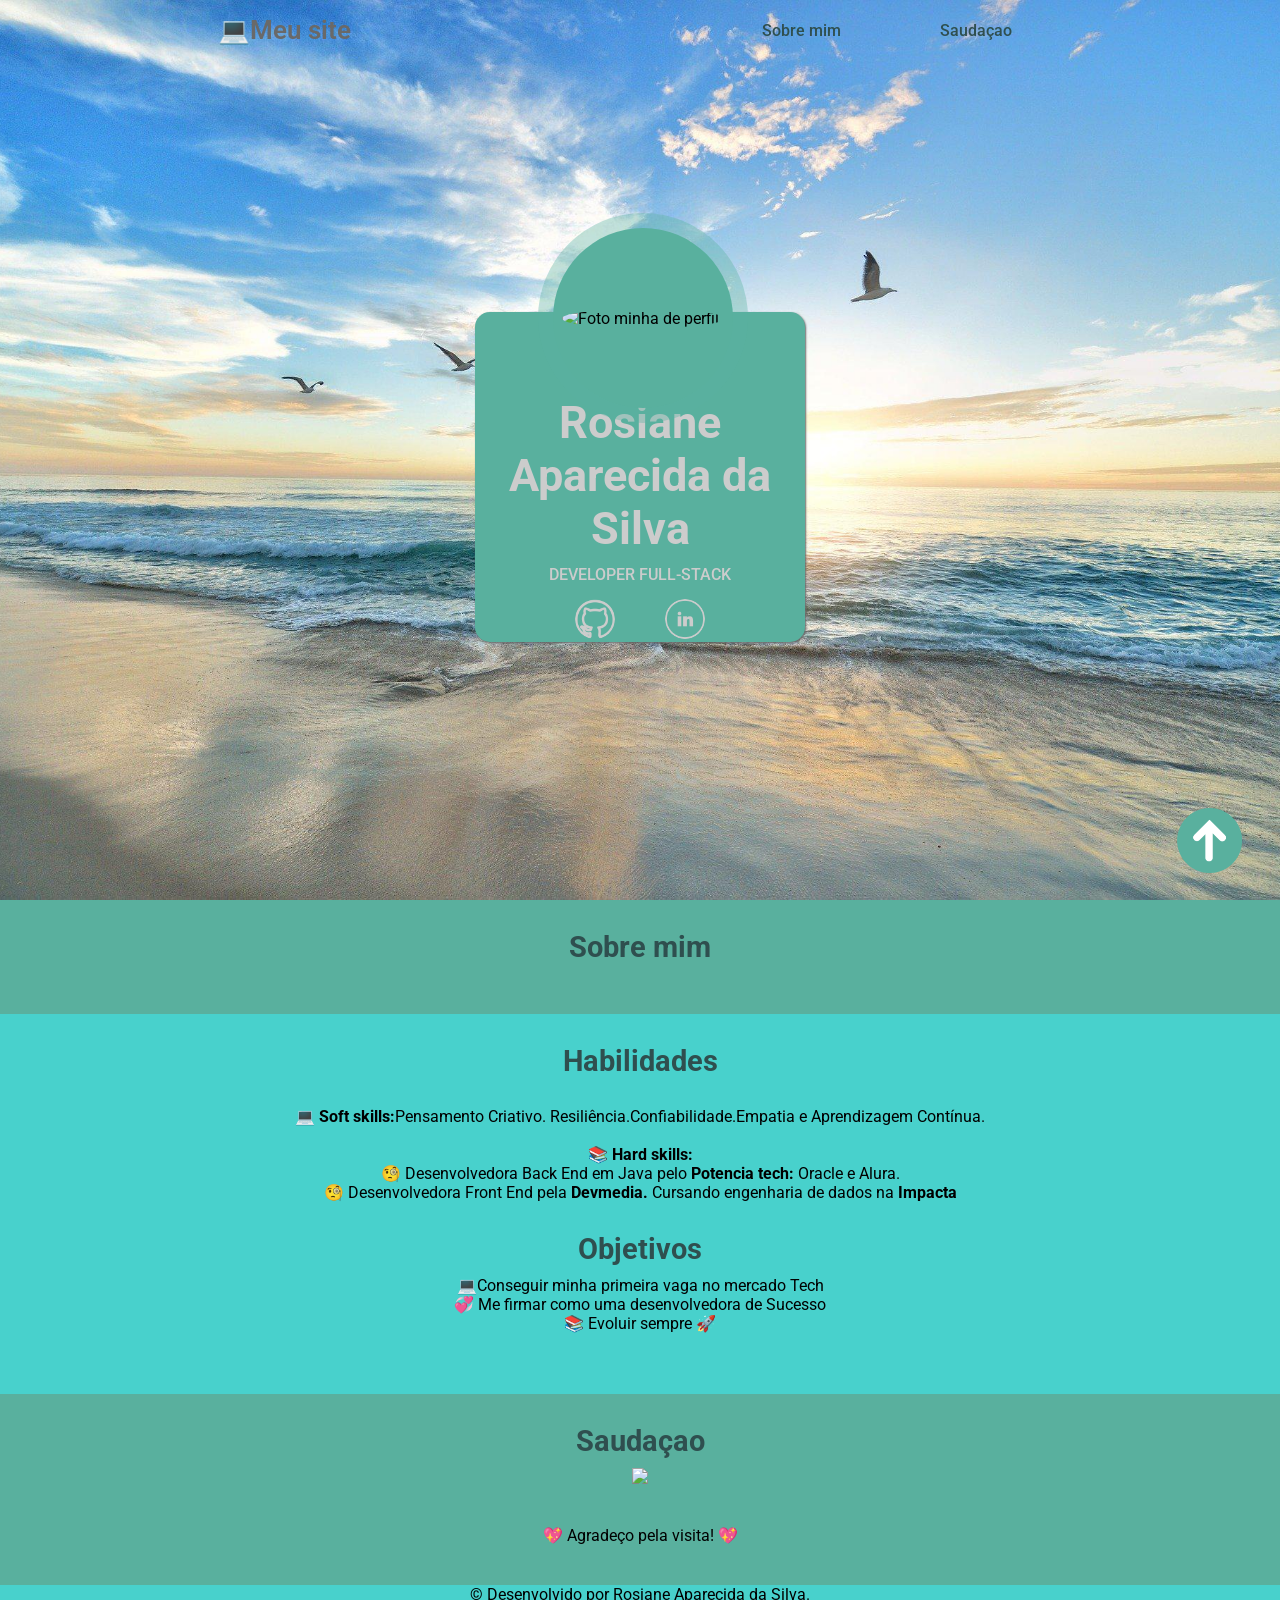
==== meu site/index.html @ fdffd055 "Add files via upload" ====
<!DOCTYPE html>
<html lang="pt-br">
<head>
    <meta charset="UTF-8">
    <meta name="viewport" content="width=device-width, initial-scale=1.0">
    <title>Portifólio</title>
    <link rel="stylesheet" href="./estilos/estilos.css">
    <link rel="stylesheet" href="./estilos/resposivel.css">
    <link rel="preconnect" href="https://fonts.googleapis.com">
    <link rel="preconnect" href="https://fonts.gstatic.com" crossorigin>
    <link href="https://fonts.googleapis.com/css2?family=IBM+Plex+Mono:wght@300;400;500;600;700&family=Roboto+Mono:wght@100;200;300;400;500;600;700&family=Roboto:wght@400;500;700;900&display=swap" rel="stylesheet">
</head>
<body>
    <header id="inicio">
        <div class="fundo">
            <div class="limite">
                <div class="topo">
                    <div class="logo">
                        <span>💻Meu site</span>
                    </div>
                    <div class="menu">
                        <a href="#"><img src="imagens/menu-aberto.png" alt="menu"></a>
                    </div>
                    <div class="links">
                        <nav>
                            <a href="#sobre_mim">Sobre mim</a>
                            <a href="#Saudaçao">Saudaçao</a>
                        </nav>
                    </div>
                </div>
            </div>
        </div>
    </header>
    <main>
        <section id="topo">
                <div class="limite">
                <div class="perfil">
                    <div class="container_perfil">
                        <div class="efeito">
                            <div class="foto">
                                <img src="imagens/minha.png" alt="Foto minha de perfil">
                            </div>
                        </div>
                        <div class="redes_sociais">
                            <div class="informacao_perfil">
                                <h1>Rosiane Aparecida da Silva</h1>
                                <span>developer Full-Stack</span>
                                <div class="icones">
                                    <a href="https://www.github.com/rosi-matheus" target="_blank"><img src="imagens/github.png" alt="Github"></a>
                                    <a href="https://www.linkedin.com/in/rosiane-aparecida-da-silva-b06323258" target="_blank"><img src="imagens/linkedin.png" alt="Linkedin"></a>
                                </div>
                            </div>
                        </div>
                    </div>
                </div>
                </div>
        </section>
        <section class="cor_fundo"  id="sobre_mim">
            <div class="limite">
                <div class="container_sobre_mim">
                    <div class="sobre_mim">
                        <h2>Sobre mim</h2>
                        

                    
        </section>
        <section class="cor_fundo_escuro_habilidade">
            <div class="limite">
                <h2>Habilidades</h2>
                <div class="soft skills">
                    <br>
                    <p align="center">
                        💻 <strong>Soft skills:</strong>Pensamento Criativo.
                              Resiliência.Confiabilidade.Empatia e Aprendizagem Contínua.<br></br> 📚 <strong>Hard skills:</strong> <br>🧐 Desenvolvedora Back End em Java pelo <strong>Potencia tech:</strong> Oracle e Alura.<br>🧐 Desenvolvedora Front End pela <strong> Devmedia.</strong> Cursando engenharia de dados na <strong>Impacta</strong>
                              <h2>Objetivos</h2>         
                    <p align="center">
                        💻Conseguir minha primeira vaga no mercado Tech<br> 💞️ Me firmar como uma desenvolvedora de Sucesso <br>📚 Evoluir sempre 🚀</br>
                       </div>
            </div>
            </div>
        </section>
        <section class="cor_fundo" id="Saudaçao">
            <div class="limite">
                <h2>Saudaçao</h2>
                <div class="Saudaçao">
                    <div>

                    </div>
                    <div>

                    </div>
                    <div>

                    </div>
                    <div>

                    </div>
                    <div>

                    </div>
                    <div>

                    </div>
                </div>
                 <div align="center">
   <!-- <img height="350em" src="./.github/assets/cover_.png"/> -->
   <img height="380em" src="https://hollywoodforevertv.com.br/media/uploads/jenna-ortega-gif.gif"/>
<div style="display: inline_block" align = "center"><br> 

<br clear="both">

<div style="display: inline_block" align = "center"><div class="limite"></div>💖 Agradeço pela visita! 💖<br>  
            <div class="limite">
            </div>
        </section>
        <section class="cor_fundo_escuro">

     
                    </div> 
                    <div>
                    </div>
                    <div>            
                    </div>
        </section>
        <section class="cor_fundo_escuro">             
                                    <div class="voltar">
                        <a href="#inicio"> <img src="imagens/seta-para-cima.png" alt="Seta de volta para o topo"></a>
                    </div>                                   
                        
                    </form>
                </div><div align="center"> <footer>
    <p>&copy; <strong></strong>Desenvolvido por Rosiane Aparecida da Silva. </p>
</footer>
            </div>
        </section>
    </main> 
       
</html>
---- meu site/estilos/estilos.css ----
* {
    padding: 0;
    margin: 0;
    box-sizing: border-box;
    scroll-behavior: smooth;

}
body  {
    font-family: 'Roboto', sans-serif;
}
.fundo {
    background-image: url('../imagens/Where\ are\ WordPress\ Pages\ Stored_\ \(Answered\).jpg');
    background-size: cover;
    background-repeat: no-repeat;
    background-position: center;
    height: 100vh;
    position: relative;
}
.fundo::after {
    content: '';
    position: absolute;
    left: 0;
    top: 0;
    width: 100%;
    height: 100%;
    background-color: lighten;
}
.limite {
    width: 100%;
    max-width: 1024px;
    margin: 0 auto;
}
.topo {
    width: 100%;
    height: 60px;
    display: flex;
    justify-content: space-between;
    align-items: center;
}
.logo {
    font-size: 1.8rem;
    font-weight: 600;
    color: DimGrey;
    z-index: 1;

}
.links {
    width: 500px;
   
}
.menu a{
    display: none;
}
nav {
    display: flex;
    flex-direction: row;
    justify-content: space-evenly;

}
nav a {
    padding: 10px;
    font-size: 1.1rem;
    text-decoration: none;
    font-weight: 500;
    color: DarkSlateGrey;
    transition: 0.5s;
    z-index: 1;
    border-radius: 30px;

}
nav a:hover {
    background-color: #ccc;
    color: #59b09f5e;
    transition: 0.5s;
    border-radius: 5px;
}

.perfil {
    position: absolute;
    top: 50%;
    left: 50%;
    transform: translate(-50%,-50%);
}
.container_perfil {
    position: relative;
    z-index: 1;
}
.efeito {
    position: absolute;
    top: -43%;
    left: 5%;
    background-color: #59b09f5e;
    width: 365px;
    height: 365px;
    border-radius: 50%;
    z-index: 1;
    display: flex;
    justify-content: center;
    align-items: center;
}
.foto {
    background-color: #59B09E;
    width: 300px;
    height: 300px;
    border-radius: 50%;
    display: flex;
    justify-content: center;
    align-items: center;
}
.foto img {
    width: 90%;
    border-radius: 50%;
}
.redes_sociais {
    position: relative;
    background-color: #59B09E;
    width: 400px;
    height: 380px;
    display: flex;
    align-items: center;
    justify-content: center;
    border-radius: 15px 15px 15px 15px ;
    box-shadow: 1px 1px 2px DimGrey;
}
.informacao_perfil {
    width: 350px;
    display: flex;
    flex-direction: column;
    align-items: center;
}
.informacao_perfil h1 {
    text-align: center;
    margin-top: 200px;
    padding: 10px;
    color: #ccc;
    font-size: 3rem;
}
.informacao_perfil span {
    color: #ccc;
    font-size: 1.1rem;
    font-weight: 500;
    text-transform: uppercase;
}
.icones {
    width: 180px;
    margin: 15px;
    display: flex;
    justify-content: space-around;
}
.icone a {
    padding: 10px; 
}
.icones img {
    width: 40px;
    border-radius: 50%;
}
.icones img:hover {
    background-color: DimGrey;
    width: 40px;
    height: 40px;
    transition: 0.5s;
    border-radius: 50%;
}
.cor_fundo {
    background-color: #59B09E;
    padding-bottom: 40px;

}
.sobre_mim {
    margin: 0 auto;
    text-align: center;
    width: 800px;
}
h2{
    padding: 30px 0 10px 0;
    font-size: 2rem;
    color: DarkSlateGrey;
    text-align: center;
}
.sobre_mim p {
    width: 650px;
    text-align: center;
    padding: 10px 0;
    font-size: 1.2rem;
    line-height: 30px;
    color: white;
}
.container_detlhe_interesse {
    display: flex;
    justify-content: space-around;
    width: 100%;
}
.detalhes_pessoais {
    width: 100%;
}
.detalhes_pessoais span{
    font-size: 1.5rem;
    color: DimGrey;
    font-weight: 500;
    margin: 0 0 20px 62px;
}
table {
    text-align: left;
    display: flex;
    padding: 30px;
    border-collapse: separate;
    font-size: 1.2rem;
}
th, td {
    color: white;
}
td a {
    color: white;
    text-decoration: none;
}
td a:hover {
    color: azure;
    transition: 0.5s;
}
.status {
    background-color: DimGrey;
    display: flex;
    align-items: center;
    justify-content: center;
    width: 110px;
    height: 30px;
    border-radius: 5px;
    text-transform: uppercase;
    font-weight: 500;
    font-size: 1rem;
}

.meus_interesses {
    width: 50%;
    padding: 0 0 0 30px;
}
.meus_interesses span, .finalizado span, .cursando span{
    font-size: 1.5rem;
    color: DimGrey;
    font-weight: 500;
    margin: 12px;
}
.icones_interesse .imagens_interesses {
    display: flex;
    flex-wrap: wrap;
    width: 200px;
    height: 200px;
    justify-content: space-around;
    align-items: center;
    margin: 10px 0;
}
.imagens_interesses div {
    width: 80px;
    height: 80px;
    display: flex;
    align-items: center;
    justify-content: center;
    flex-direction: column;
    background-color: white;
    box-shadow: 1px 1px 3px black;
    border-radius: 5px;
    text-align: center;
}
figcaption {
    color: black;
    padding: 5px;
}
.icones_interesse img {
    width: 30px;
}
.cor_fundo_escuro_habilidade {
    background-color: MediumTurquoise;
    height: 380px;
}
.cursando_finalizados {
    display: flex;
    justify-content: space-around;
}
.finalizado {
    width: 250px;
    height: 150px;
}
.cursos_final {
    display: flex;
    justify-content: space-around;
    padding: 30px 30px 0 0;
    text-align: center;
}
.cursos_andamento {
    padding: 30px 0 0 12px;
    text-align: center;
}
.html, .css, .javascript {
    width: 90px;
    height: 100px;
    display: flex;
    align-items: center;
    justify-content: center;
    flex-direction: column;
    border-radius: 5px;
    background-color: white;
}
.cursando_finalizados img {
    width: 50px;
}
.projetos {
    display: flex;
    justify-content: space-between;
    width: 100%;
    flex-wrap: wrap;
}
.projetos div {
    width: 250px;
    height: 250px;
    margin: 10px;
    background-color: MediumTurquoise;
}
.cor_fundo_escuro {
    position: relative;
    background-color: MediumTurquoise;
}
.container_formulario {
    display: flex;
    justify-content: center;
    width: 100%;
    height: 350px;
}
.voltar {
    width: 65px;
    height: 65px;
    position: fixed;
    right: 3%;
    bottom: 3%;
   
}
.voltar img {
    width: 100%;
}
.formulario {
    display: flex;
    justify-content: center;
    align-items: center;
    flex-direction: column;
    width: 500px;
}
label {
    display: block;
    font-size: 1.5rem;
    color: white;
    padding: 20px;
}
textarea {
    background-color: #59B09E;
    width: 500px;
    height: 180px;
    color: white;
    font-size: 1rem;
}
button {
    width: 150px;
    height: 40px;
    background-color: white;
    color: #59B09E;
    border: none;
    border-radius: 5px;
    box-shadow: 1px 1px 2px white;
    margin: 20px;
    font-size: 1.2rem;
    font-weight: 600;
}
button:hover {
    cursor: pointer;
}
---- meu site/estilos/resposivel.css ----
@media (min-width: 325px) and (max-width: 768px) {
    main {
        overflow-x: hidden;
    }
    .topo {
        width: 100%;
        height: 100px;
        justify-content: space-between;
        padding: 0 15px;
    }
    .menu {
        z-index: 1;
    }
    .menu a {
        display: inline;
        z-index: 1;
    }
    .menu img {
        width: 30px;
    }
    .links {
        display: none;
    }
    .perfil {
        top: 50%;
    }
    .efeito {
        width: 240px;
        height: 240px;
        position: absolute;
        top: -30%;
        left: 15%;
    }
    .foto {
        width: 190px;
        height: 190px;
    }
    .redes_sociais {
        width: 330px;
        height: 330px;
    }
    .informacao_perfil h1 {
        font-size: 2.8rem;
        margin-top: 120px;
    }
    .sobre_mim {
        width: 330px;
    }
    h2 {
        font-size: 1.8rem;
    }
    .sobre_mim p {
        width: 100%;
        font-size: 1rem;
    }
    .container_detlhe_interesse {
        flex-direction: column;
        align-items: center;
        text-align: center;
    }
    .detalhes_pessoais span{
        font-size: 1.5rem;
        text-align: center;
        margin: 0;
    }
    table {
        text-align: left;
        display: flex;
        padding: 30px 0;
        font-size: 1rem;
    }
    td {
        padding: 6px 5px;
    }
    th {
        padding: 7px 20px;
    }
    .meus_interesses {
        width: 100%;
    }
    .icones_interesse .imagens_interesses {
        display: flex;
        flex-wrap: wrap;
        width: 200px;
        height: 200px;
        justify-content: space-between;
        align-items: center;
        margin: 10px auto;
    }
    .cor_fundo_escuro_habilidade {
        height: 430px;
    }
    .cursando_finalizados {
        display: flex;
        align-items: center;
        flex-direction: column;
        justify-content: center;
    }
    .finalizado {
        width: 250px;
        height: 150px;
        margin-bottom: 20px;
    }
    .finalizado span, .cursando span {
        display: block;
        text-align: center;
    }
    .cursos_final {
        display: flex;
        justify-content: space-around;
        align-items: center;
        padding: 0;
        text-align: center;
    }
    .cursos_andamento {
        text-align: center;
        padding: 0 17px;
    }
    .projetos {
        display: flex;
        justify-content: center;
        width: 100%;
        flex-wrap: wrap;
    }
    .container_formulario {
        display: flex;
        justify-content: center;
        width: 100%;
    }
    textarea {
        background-color: #252A30;
        width: 70%;
        height: 180px;
        color: #ccc;
        font-size: 1rem;
    }
    button {
        width: 150px;
        height: 40px;
        background-color: #59B09E;
        color: #ccc;
        border: none;
        border-radius: 5px;
        box-shadow: 1px 1px 2px #59B09E;
        margin-top: 30px;
        font-size: 1.2rem;
        font-weight: 600;
    }
}
@media (min-width: 769px) {
    .logo {
        font-size: 1.6rem;
    }
    .topo {
        justify-content: space-around;
    }
    .links {
        width: 350px;
    }
    .menu img {
        display: none;
    }
    nav {
        justify-content: space-around;
    }
    nav a {
        font-size: 1rem;
    }
    .perfil {
        top: 53%;
    }
    .efeito {
        width: 210px;
        height: 210px;
        position: absolute;
        top: -30%;
        left: 19%;
    }
    .foto {
        width: 180px;
        height: 180px;
    }
    .redes_sociais {
        width: 330px;
        height: 330px;
    }
    .informacao_perfil h1 {
        font-size: 2.8rem;
        margin-top: 90px;
    }
    .informacao_perfil span {
        font-size: 1rem;
    }
    .sobre_mim {
        width: 700px;
    }
    h2 {
        font-size: 1.8rem;
    }
    .sobre_mim p {
        font-size: 1.1rem;
    }
    .detalhes_pessoais span {
        font-size: 1.4rem;
    }
    table {
        font-size: 1rem;
    }
    th, td {
        padding: 6px 20px;
    }
    .meus_interesses span, .finalizado span, .cursando span {
        font-size: 1.4rem;
    }
    .finalizado {
        width: 230px;
        height: 120px;
    }
    .cursos_final {
        justify-content: space-between;
    }
    .projetos {
        justify-content: space-around;
    }
}
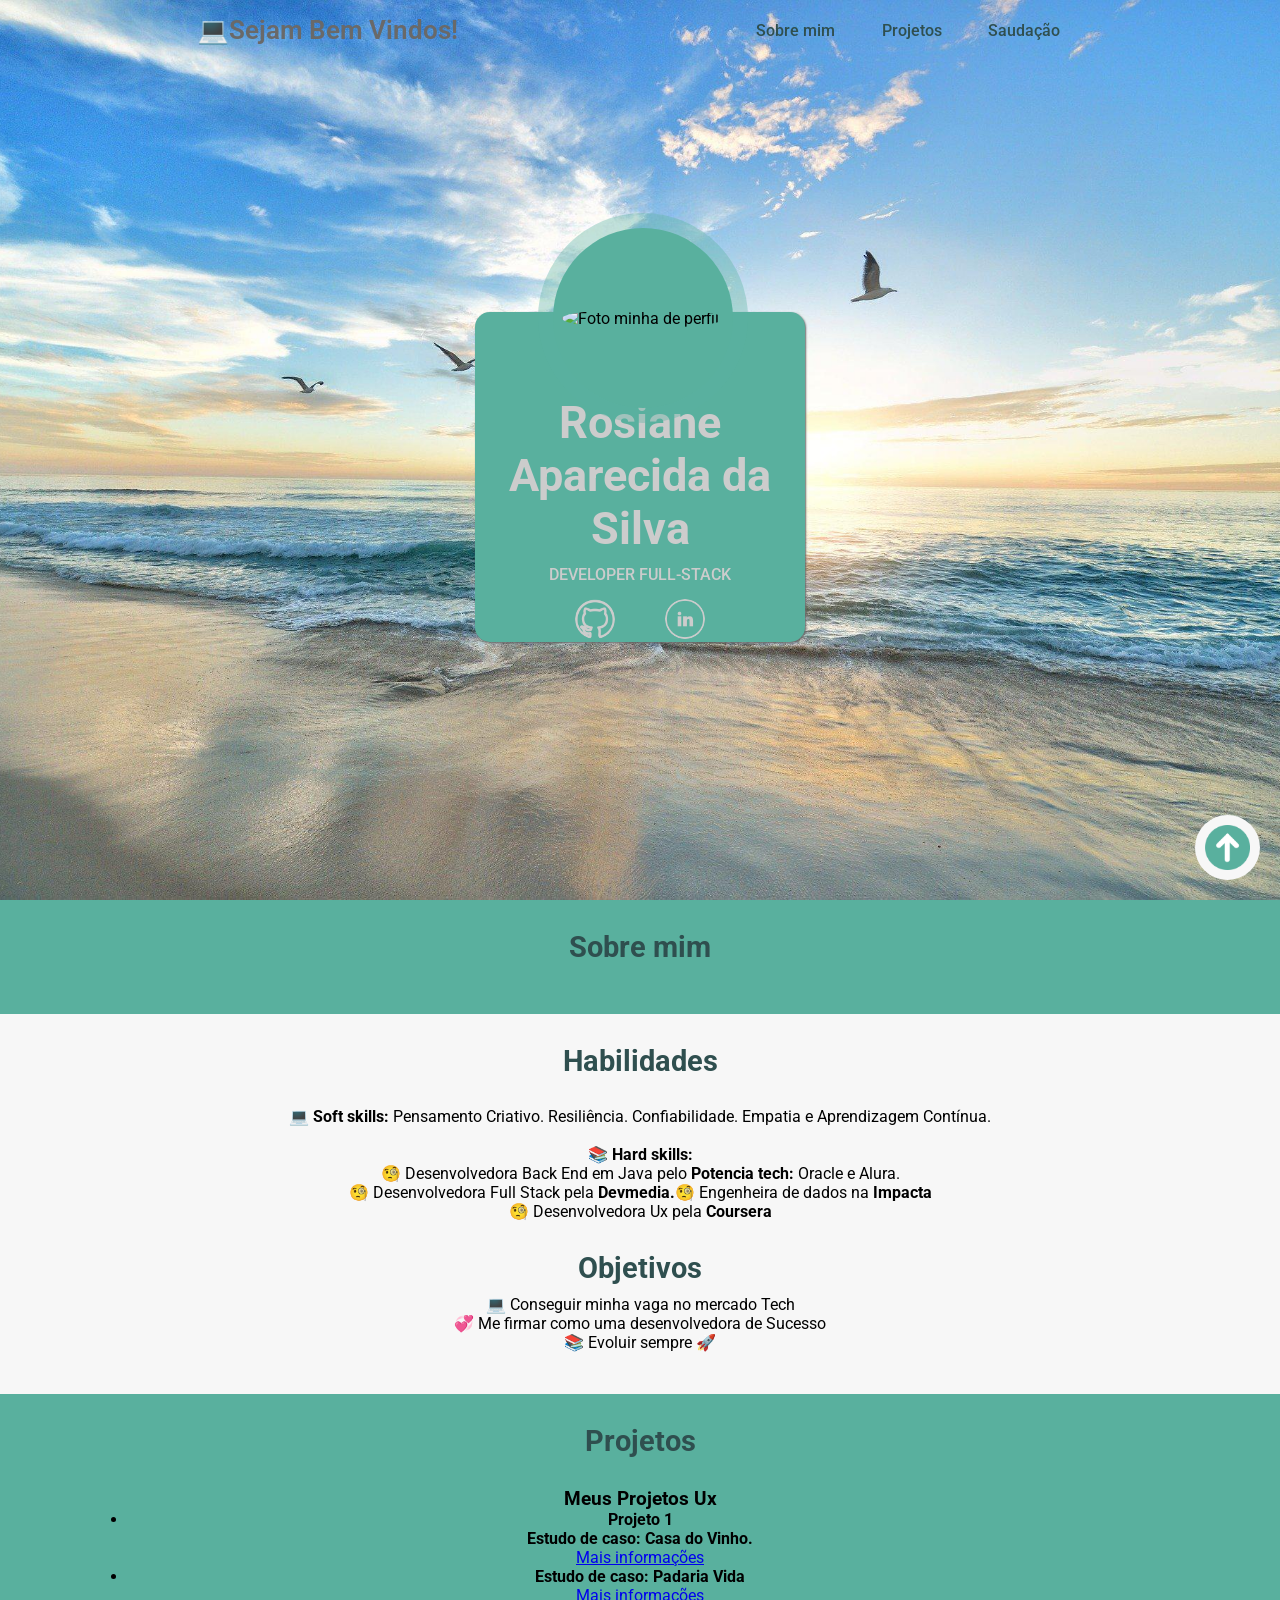
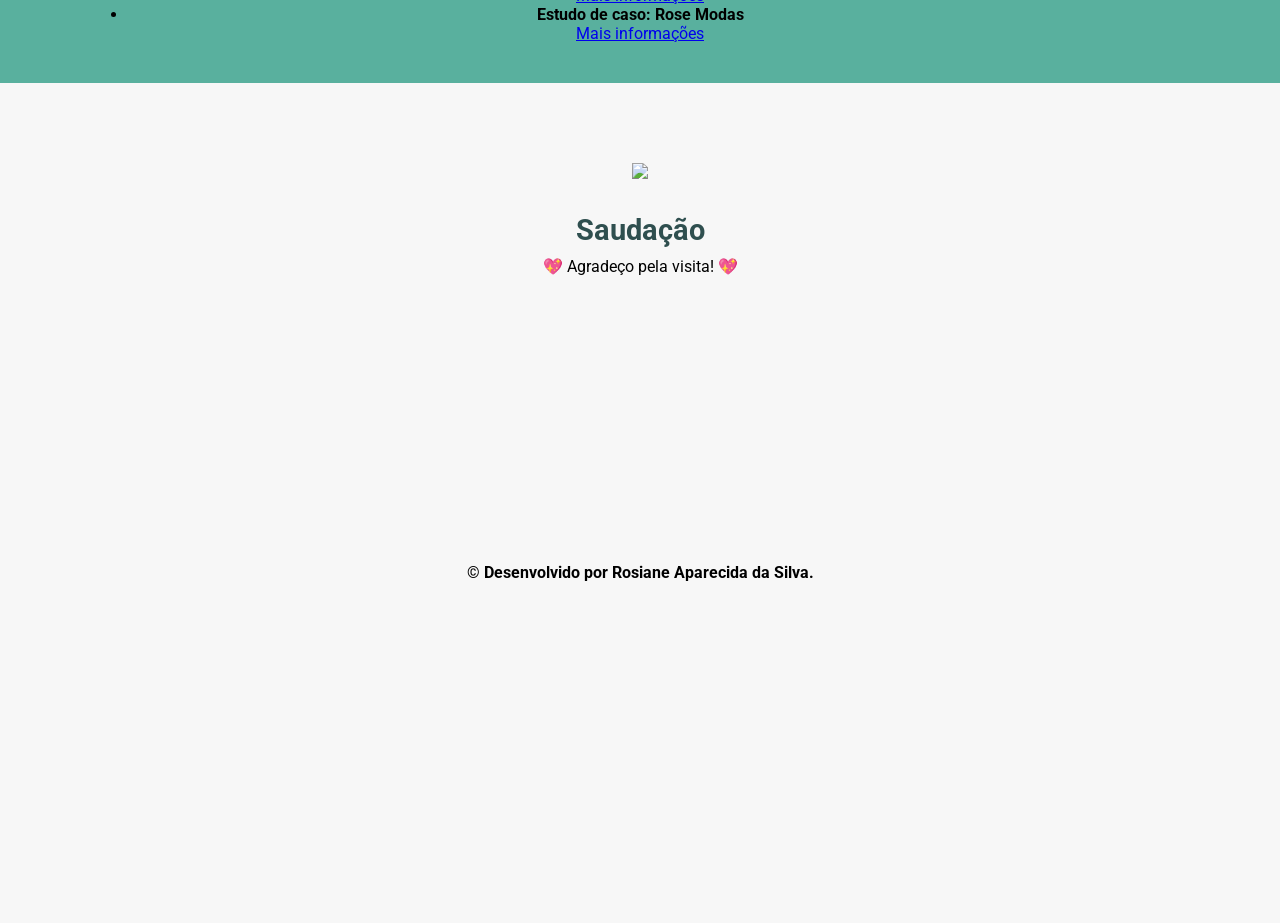
==== commit 85b6790a: "Add files via upload" ====
--- a/meu site/index.html
+++ b/meu site/index.html
@@ -3,12 +3,96 @@
 <head>
     <meta charset="UTF-8">
     <meta name="viewport" content="width=device-width, initial-scale=1.0">
-    <title>Portifólio</title>
+    <title>Portfólio</title>
     <link rel="stylesheet" href="./estilos/estilos.css">
-    <link rel="stylesheet" href="./estilos/resposivel.css">
+    <link rel="stylesheet" href="./estilos/responsivel.css">
     <link rel="preconnect" href="https://fonts.googleapis.com">
     <link rel="preconnect" href="https://fonts.gstatic.com" crossorigin>
     <link href="https://fonts.googleapis.com/css2?family=IBM+Plex+Mono:wght@300;400;500;600;700&family=Roboto+Mono:wght@100;200;300;400;500;600;700&family=Roboto:wght@400;500;700;900&display=swap" rel="stylesheet">
+    <style>
+        footer {
+            text-align: center;
+            background-color: #f7f7f7;
+            padding: 20px 0;
+        }
+
+        .cor_fundo_saudacao {
+            background-color: #f7f7f7;
+            padding: 20px 0;
+            margin-top: -20px;
+        }
+
+        .cor_fundo_sobre_mim {
+            background-color: #f7f7f7;
+        }
+
+        .cor_fundo_escuro_habilidade {
+            background-color: #f7f7f7;
+        }
+
+        .container_saudacao {
+            padding-top: 40px;
+            padding-bottom: 20px;
+        }
+
+        .container_saudacao h2 {
+            margin-top: 0;
+        }
+
+        .container_saudacao div {
+            margin-bottom: 0;
+        }
+
+        .divisao {
+            height: 40px; /* Altura do espaço entre as seções */
+            background-color: #f7f7f7;
+        }
+
+        /* Estilo para o carrossel */
+        .carrossel {
+            display: flex;
+            overflow-x: auto;
+            scroll-snap-type: x mandatory;
+            -webkit-overflow-scrolling: touch; /* Para suporte ao Safari/iOS */
+        }
+
+        .imagem-carrossel {
+            flex: 0 0 auto;
+            width: 100px; /* Largura da imagem */
+            scroll-snap-align: start;
+            margin-right: 10px; /* Espaçamento entre as imagens */
+        }
+
+        /* Alinha as imagens do carrossel à direita */
+        .imagens-carrossel {
+            float: right;
+        }
+
+        /* Centraliza o conteúdo da seção Projetos */
+        #Projetos {
+            text-align: center;
+        }
+
+        /* Adiciona um pouco de espaço acima do título do projeto */
+        .Projetos h3 {
+            margin-top: 20px;
+        }
+
+        .voltar {
+            position: fixed;
+            bottom: 20px;
+            right: 20px;
+            background-color: #f7f7f7;
+            padding: 10px;
+            border-radius: 50%;
+            z-index: 1000;
+            transition: opacity 0.3s;
+        }
+
+        .voltar:hover {
+            opacity: 0.7;
+        }
+    </style>
 </head>
 <body>
     <header id="inicio">
@@ -16,7 +100,7 @@
             <div class="limite">
                 <div class="topo">
                     <div class="logo">
-                        <span>💻Meu site</span>
+                        <span>💻Sejam Bem Vindos!</span>
                     </div>
                     <div class="menu">
                         <a href="#"><img src="imagens/menu-aberto.png" alt="menu"></a>
@@ -24,7 +108,8 @@
                     <div class="links">
                         <nav>
                             <a href="#sobre_mim">Sobre mim</a>
-                            <a href="#Saudaçao">Saudaçao</a>
+                            <a href="#Projetos">Projetos</a>
+                            <a href="#Saudacao">Saudação</a>
                         </nav>
                     </div>
                 </div>
@@ -33,7 +118,7 @@
     </header>
     <main>
         <section id="topo">
-                <div class="limite">
+            <div class="limite">
                 <div class="perfil">
                     <div class="container_perfil">
                         <div class="efeito">
@@ -53,16 +138,17 @@
                         </div>
                     </div>
                 </div>
-                </div>
-        </section>
-        <section class="cor_fundo"  id="sobre_mim">
+            </div>
+        </section>
+        <section class="cor_fundo" id="sobre_mim">
             <div class="limite">
                 <div class="container_sobre_mim">
                     <div class="sobre_mim">
                         <h2>Sobre mim</h2>
-                        
-
-                    
+                        <!-- Adicione informações sobre você aqui -->
+                    </div>
+                </div>
+            </div>
         </section>
         <section class="cor_fundo_escuro_habilidade">
             <div class="limite">
@@ -70,69 +156,86 @@
                 <div class="soft skills">
                     <br>
                     <p align="center">
-                        💻 <strong>Soft skills:</strong>Pensamento Criativo.
-                              Resiliência.Confiabilidade.Empatia e Aprendizagem Contínua.<br></br> 📚 <strong>Hard skills:</strong> <br>🧐 Desenvolvedora Back End em Java pelo <strong>Potencia tech:</strong> Oracle e Alura.<br>🧐 Desenvolvedora Front End pela <strong> Devmedia.</strong> Cursando engenharia de dados na <strong>Impacta</strong>
-                              <h2>Objetivos</h2>         
-                    <p align="center">
-                        💻Conseguir minha primeira vaga no mercado Tech<br> 💞️ Me firmar como uma desenvolvedora de Sucesso <br>📚 Evoluir sempre 🚀</br>
-                       </div>
-            </div>
-            </div>
-        </section>
-        <section class="cor_fundo" id="Saudaçao">
-            <div class="limite">
-                <h2>Saudaçao</h2>
-                <div class="Saudaçao">
-                    <div>
-
-                    </div>
-                    <div>
-
-                    </div>
-                    <div>
-
-                    </div>
-                    <div>
-
-                    </div>
-                    <div>
-
-                    </div>
-                    <div>
-
-                    </div>
-                </div>
-                 <div align="center">
-   <!-- <img height="350em" src="./.github/assets/cover_.png"/> -->
-   <img height="380em" src="https://hollywoodforevertv.com.br/media/uploads/jenna-ortega-gif.gif"/>
-<div style="display: inline_block" align = "center"><br> 
-
-<br clear="both">
-
-<div style="display: inline_block" align = "center"><div class="limite"></div>💖 Agradeço pela visita! 💖<br>  
-            <div class="limite">
-            </div>
-        </section>
-        <section class="cor_fundo_escuro">
-
-     
-                    </div> 
-                    <div>
-                    </div>
-                    <div>            
-                    </div>
-        </section>
-        <section class="cor_fundo_escuro">             
-                                    <div class="voltar">
-                        <a href="#inicio"> <img src="imagens/seta-para-cima.png" alt="Seta de volta para o topo"></a>
-                    </div>                                   
-                        
-                    </form>
-                </div><div align="center"> <footer>
-    <p>&copy; <strong></strong>Desenvolvido por Rosiane Aparecida da Silva. </p>
-</footer>
-            </div>
-        </section>
-    </main> 
-       
-</html>+                        💻 <strong>Soft skills:</strong> Pensamento Criativo.
+                        Resiliência. Confiabilidade. Empatia e Aprendizagem Contínua.<br><br>
+                        📚 <strong>Hard skills:</strong> <br>🧐 Desenvolvedora Back End em Java pelo <strong>Potencia tech:</strong> Oracle e Alura.<br>🧐 Desenvolvedora Full Stack pela <strong> Devmedia.</strong>🧐  Engenheira de dados na <strong>Impacta</strong><br>🧐 Desenvolvedora Ux pela <strong> Coursera </strong>
+                    </p>
+                </div>
+                <h2>Objetivos</h2>        
+                <p align="center">
+                    💻 Conseguir minha vaga no mercado Tech<br>
+                    💞️ Me firmar como uma desenvolvedora de Sucesso <br>
+                    📚 Evoluir sempre 🚀
+                </p>
+            </div>
+        </section>
+        <section class="cor_fundo" id="Projetos">
+            <div class="limite">
+                <h2>Projetos</h2>
+                <div class="Projetos">
+                    <h3>Meus Projetos Ux</h3>
+                    <ul>
+                        <li>
+                            <h4>Projeto 1</h4>
+                            <h4>Estudo de caso: Casa do Vinho.</h4>
+                            <p><a href="https://docs.google.com/presentation/d/16UAMNCnK4idxkXted_B2HKi3G65nvF98/edit?usp=drive_link&ouid=109165682107652436781&rtpof=true&sd=true" target="_blank">Mais informações</a></p>
+                        </li>
+                        <li>
+                            <h4>Estudo de caso: Padaria Vida</h4>                            
+                            <p><a href="https://docs.google.com/presentation/d/1qWiTZCt7PJ9Dqa2JoypFFyM96cla0OYs/edit?usp=drive_link&ouid=109165682107652436781&rtpof=true&sd=true" target="_blank">Mais informações</a></p>
+                        </li>
+                        <li>
+                            <h4>Estudo de caso: Rose Modas</h4>                            
+                            <p><a href="https://docs.google.com/presentation/d/1dWqNMxXoBi2WB7VBZNar1ZnSCxQhJd3U/edit?usp=sharing&ouid=109165682107652436781&rtpof=true&sd=true" target="_blank">Mais informações</a></p>
+                        </li>
+                    </ul>
+                </div>
+            </div>
+        </section>
+
+        <div class="divisao"></div>
+
+        <section class="cor_fundo_escuro_habilidade" id="Saudacao">
+            <div class="limite">
+                <div class="container_saudacao">
+                    <div align="center">
+                        <img height="400px" src="https://hollywoodforevertv.com.br/media/uploads/jenna-ortega-gif.gif"/>
+                    </div>
+                    <h2>Saudação</h2>
+                    <div class="Saudacao" style="text-align: center;">
+                        💖 Agradeço pela visita! 💖
+                    </div>
+                </div>
+            </div>
+        </section>
+
+        <div class="divisao"></div>
+
+        <footer class="cor_fundo_escuro_habilidade">
+            <div class="limite">
+                <p>&copy; <strong>Desenvolvido por Rosiane Aparecida da Silva.</strong></p>
+            </div>
+        </footer>
+
+        <a href="#inicio" class="voltar">
+            <img src="imagens\seta.png" alt="Voltar ao topo">
+        </a>
+    </main>        
+    <script>
+        // Função para rolar suavemente até a seção Projetos
+        document.querySelector('a[href="#Projetos"]').addEventListener('click', function(e) {
+            e.preventDefault();
+            document.querySelector('#Projetos').scrollIntoView({
+                behavior: 'smooth'
+            });
+        });
+        // Função para rolar suavemente até o topo da página
+        document.querySelector('.voltar').addEventListener('click', function(e) {
+            e.preventDefault();
+            document.querySelector('#inicio').scrollIntoView({
+                behavior: 'smooth'
+            });
+        });
+    </script>
+</body>
+</html>
--- a/meu site/estilos/estilos.css
+++ b/meu site/estilos/estilos.css
@@ -3,11 +3,12 @@
     margin: 0;
     box-sizing: border-box;
     scroll-behavior: smooth;
-
-}
-body  {
+}
+
+body {
     font-family: 'Roboto', sans-serif;
 }
+
 .fundo {
     background-image: url('../imagens/Where\ are\ WordPress\ Pages\ Stored_\ \(Answered\).jpg');
     background-size: cover;
@@ -16,6 +17,7 @@
     height: 100vh;
     position: relative;
 }
+
 .fundo::after {
     content: '';
     position: absolute;
@@ -25,11 +27,13 @@
     height: 100%;
     background-color: lighten;
 }
+
 .limite {
     width: 100%;
     max-width: 1024px;
     margin: 0 auto;
 }
+
 .topo {
     width: 100%;
     height: 60px;
@@ -37,26 +41,28 @@
     justify-content: space-between;
     align-items: center;
 }
+
 .logo {
     font-size: 1.8rem;
     font-weight: 600;
     color: DimGrey;
     z-index: 1;
-
-}
+}
+
 .links {
     width: 500px;
-   
-}
-.menu a{
+}
+
+.menu a {
     display: none;
 }
+
 nav {
     display: flex;
     flex-direction: row;
     justify-content: space-evenly;
-
-}
+}
+
 nav a {
     padding: 10px;
     font-size: 1.1rem;
@@ -66,8 +72,8 @@
     transition: 0.5s;
     z-index: 1;
     border-radius: 30px;
-
-}
+}
+
 nav a:hover {
     background-color: #ccc;
     color: #59b09f5e;
@@ -79,12 +85,14 @@
     position: absolute;
     top: 50%;
     left: 50%;
-    transform: translate(-50%,-50%);
-}
+    transform: translate(-50%, -50%);
+}
+
 .container_perfil {
     position: relative;
     z-index: 1;
 }
+
 .efeito {
     position: absolute;
     top: -43%;
@@ -98,8 +106,9 @@
     justify-content: center;
     align-items: center;
 }
+
 .foto {
-    background-color: #59B09E;
+    background-color: #59b09e;
     width: 300px;
     height: 300px;
     border-radius: 50%;
@@ -107,27 +116,31 @@
     justify-content: center;
     align-items: center;
 }
+
 .foto img {
     width: 90%;
     border-radius: 50%;
 }
+
 .redes_sociais {
     position: relative;
-    background-color: #59B09E;
+    background-color: #59b09e;
     width: 400px;
     height: 380px;
     display: flex;
     align-items: center;
     justify-content: center;
-    border-radius: 15px 15px 15px 15px ;
+    border-radius: 15px;
     box-shadow: 1px 1px 2px DimGrey;
 }
+
 .informacao_perfil {
     width: 350px;
     display: flex;
     flex-direction: column;
     align-items: center;
 }
+
 .informacao_perfil h1 {
     text-align: center;
     margin-top: 200px;
@@ -135,25 +148,30 @@
     color: #ccc;
     font-size: 3rem;
 }
+
 .informacao_perfil span {
     color: #ccc;
     font-size: 1.1rem;
     font-weight: 500;
     text-transform: uppercase;
 }
+
 .icones {
     width: 180px;
     margin: 15px;
     display: flex;
     justify-content: space-around;
 }
+
 .icone a {
-    padding: 10px; 
-}
+    padding: 10px;
+}
+
 .icones img {
     width: 40px;
     border-radius: 50%;
 }
+
 .icones img:hover {
     background-color: DimGrey;
     width: 40px;
@@ -161,22 +179,25 @@
     transition: 0.5s;
     border-radius: 50%;
 }
+
 .cor_fundo {
-    background-color: #59B09E;
+    background-color: #59b09e;
     padding-bottom: 40px;
-
-}
+}
+
 .sobre_mim {
     margin: 0 auto;
     text-align: center;
     width: 800px;
 }
-h2{
+
+h2 {
     padding: 30px 0 10px 0;
     font-size: 2rem;
     color: DarkSlateGrey;
     text-align: center;
 }
+
 .sobre_mim p {
     width: 650px;
     text-align: center;
@@ -185,20 +206,24 @@
     line-height: 30px;
     color: white;
 }
+
 .container_detlhe_interesse {
     display: flex;
     justify-content: space-around;
     width: 100%;
 }
+
 .detalhes_pessoais {
     width: 100%;
 }
-.detalhes_pessoais span{
+
+.detalhes_pessoais span {
     font-size: 1.5rem;
     color: DimGrey;
     font-weight: 500;
     margin: 0 0 20px 62px;
 }
+
 table {
     text-align: left;
     display: flex;
@@ -206,17 +231,22 @@
     border-collapse: separate;
     font-size: 1.2rem;
 }
-th, td {
+
+th,
+td {
     color: white;
 }
+
 td a {
     color: white;
     text-decoration: none;
 }
+
 td a:hover {
     color: azure;
     transition: 0.5s;
 }
+
 .status {
     background-color: DimGrey;
     display: flex;
@@ -234,12 +264,16 @@
     width: 50%;
     padding: 0 0 0 30px;
 }
-.meus_interesses span, .finalizado span, .cursando span{
+
+.meus_interesses span,
+.finalizado span,
+.cursando span {
     font-size: 1.5rem;
     color: DimGrey;
     font-weight: 500;
     margin: 12px;
 }
+
 .icones_interesse .imagens_interesses {
     display: flex;
     flex-wrap: wrap;
@@ -249,6 +283,7 @@
     align-items: center;
     margin: 10px 0;
 }
+
 .imagens_interesses div {
     width: 80px;
     height: 80px;
@@ -261,36 +296,46 @@
     border-radius: 5px;
     text-align: center;
 }
+
 figcaption {
     color: black;
     padding: 5px;
 }
+
 .icones_interesse img {
     width: 30px;
 }
+
 .cor_fundo_escuro_habilidade {
     background-color: MediumTurquoise;
     height: 380px;
 }
+
 .cursando_finalizados {
     display: flex;
     justify-content: space-around;
 }
+
 .finalizado {
     width: 250px;
     height: 150px;
 }
+
 .cursos_final {
     display: flex;
     justify-content: space-around;
     padding: 30px 30px 0 0;
     text-align: center;
 }
+
 .cursos_andamento {
     padding: 30px 0 0 12px;
     text-align: center;
 }
-.html, .css, .javascript {
+
+.html,
+.css,
+.javascript {
     width: 90px;
     height: 100px;
     display: flex;
@@ -300,42 +345,42 @@
     border-radius: 5px;
     background-color: white;
 }
+
 .cursando_finalizados img {
     width: 50px;
 }
+
 .projetos {
     display: flex;
     justify-content: space-between;
     width: 100%;
     flex-wrap: wrap;
 }
-.projetos div {
-    width: 250px;
-    height: 250px;
-    margin: 10px;
-    background-color: MediumTurquoise;
-}
+
 .cor_fundo_escuro {
     position: relative;
     background-color: MediumTurquoise;
 }
+
 .container_formulario {
     display: flex;
     justify-content: center;
     width: 100%;
     height: 350px;
 }
+
 .voltar {
     width: 65px;
     height: 65px;
     position: fixed;
     right: 3%;
     bottom: 3%;
-   
-}
+}
+
 .voltar img {
     width: 100%;
 }
+
 .formulario {
     display: flex;
     justify-content: center;
@@ -343,24 +388,27 @@
     flex-direction: column;
     width: 500px;
 }
+
 label {
     display: block;
     font-size: 1.5rem;
     color: white;
     padding: 20px;
 }
+
 textarea {
-    background-color: #59B09E;
+    background-color: #59b09e;
     width: 500px;
     height: 180px;
     color: white;
     font-size: 1rem;
 }
+
 button {
     width: 150px;
     height: 40px;
     background-color: white;
-    color: #59B09E;
+    color: #59b09e;
     border: none;
     border-radius: 5px;
     box-shadow: 1px 1px 2px white;
@@ -368,10 +416,315 @@
     font-size: 1.2rem;
     font-weight: 600;
 }
+
 button:hover {
     cursor: pointer;
 }
 
-
-
-
+@media (min-width: 325px) and (max-width: 768px) {
+    main {
+        overflow-x: hidden;
+    }
+
+    .topo {
+        width: 100%;
+        height: 100px;
+        justify-content: space-between;
+        padding: 0 15px;
+    }
+
+    .menu {
+        z-index: 1;
+    }
+
+    .menu a {
+        display: inline;
+        z-index: 1;
+    }
+
+    .menu img {
+        width: 30px;
+    }
+
+    .links {
+        display: none;
+    }
+
+    .perfil {
+        top: 50%;
+    }
+
+    .efeito {
+        width: 240px;
+        height: 240px;
+        position: absolute;
+        top: -30%;
+        left: 15%;
+    }
+
+    .foto {
+        width: 190px;
+        height: 190px;
+    }
+
+    .redes_sociais {
+        width: 330px;
+        height: 330px;
+    }
+
+    .informacao_perfil h1 {
+        font-size: 2.8rem;
+        margin-top: 120px;
+    }
+
+    .sobre_mim {
+        width: 330px;
+    }
+
+    h2 {
+        font-size: 1.8rem;
+    }
+
+    .sobre_mim p {
+        width: 100%;
+        font-size: 1rem;
+    }
+
+    .container_detlhe_interesse {
+        flex-direction: column;
+        align-items: center;
+        text-align: center;
+    }
+
+    .detalhes_pessoais span {
+        font-size: 1.5rem;
+        text-align: center;
+        margin: 0;
+    }
+
+    table {
+        text-align: left;
+        display: flex;
+        padding: 30px 0;
+        font-size: 1rem;
+    }
+
+    td {
+        padding: 6px 5px;
+    }
+
+    th {
+        padding: 7px 20px;
+    }
+
+    .meus_interesses {
+        width: 100%;
+    }
+
+    .icones_interesse .imagens_interesses {
+        display: flex;
+        flex-wrap: wrap;
+        width: 200px;
+        height: 200px;
+        justify-content: space-between;
+        align-items: center;
+        margin: 10px auto;
+    }
+
+    .cor_fundo_escuro_habilidade {
+        height: 430px;
+    }
+
+    .cursando_finalizados {
+        display: flex;
+        align-items: center;
+        flex-direction: column;
+        justify-content: center;
+    }
+
+    .finalizado {
+        width: 250px;
+        height: 150px;
+        margin-bottom: 20px;
+    }
+
+    .finalizado span,
+    .cursando span {
+        display: block;
+        text-align: center;
+    }
+
+    .cursos_final {
+        display: flex;
+        justify-content: space-between;
+    }
+
+    .cursos_andamento {
+        text-align: center;
+        padding: 0 17px;
+    }
+
+    .projetos {
+        display: flex;
+        justify-content: center;
+        width: 100%;
+        flex-wrap: wrap;
+    }
+
+    .container_formulario {
+        display: flex;
+        justify-content: center;
+        width: 100%;
+    }
+
+    textarea {
+        background-color: #252a30;
+        width: 70%;
+        height: 180px;
+        color: #ccc;
+        font-size: 1rem;
+    }
+
+    button {
+        width: 150px;
+        height: 40px;
+        background-color: #59b09e;
+        color: #ccc;
+        border: none;
+        border-radius: 5px;
+        box-shadow: 1px 1px 2px #59b09e;
+        margin-top: 30px;
+        font-size: 1.2rem;
+        font-weight: 600;
+    }
+}
+
+@media (min-width: 769px) {
+    .logo {
+        font-size: 1.6rem;
+    }
+
+    .topo {
+        justify-content: space-around;
+    }
+
+    .links {
+        width: 350px;
+    }
+
+    .menu img {
+        display: none;
+    }
+
+    nav {
+        justify-content: space-around;
+    }
+
+    nav a {
+        font-size: 1rem;
+    }
+
+    .perfil {
+        top: 53%;
+    }
+
+    .efeito {
+        width: 210px;
+        height: 210px;
+        position: absolute;
+        top: -30%;
+        left: 19%;
+    }
+
+    .foto {
+        width: 180px;
+        height: 180px;
+    }
+
+    .redes_sociais {
+        width: 330px;
+        height: 330px;
+    }
+
+    .informacao_perfil h1 {
+        font-size: 2.8rem;
+        margin-top: 90px;
+    }
+
+    .informacao_perfil span {
+        font-size: 1rem;
+    }
+
+    .sobre_mim {
+        width: 700px;
+    }
+
+    h2 {
+        font-size: 1.8rem;
+    }
+
+    .sobre_mim p {
+        font-size: 1.1rem;
+    }
+
+    .detalhes_pessoais span {
+        font-size: 1.4rem;
+    }
+
+    table {
+        font-size: 1rem;
+    }
+
+    th,
+    td {
+        padding: 6px 20px;
+    }
+
+    .meus_interesses span,
+    .finalizado span,
+    .cursando span {
+        font-size: 1.4rem;
+    }
+
+    .finalizado {
+        width: 230px;
+        height: 120px;
+    }
+
+    .cursos_final {
+        justify-content: space-between;
+    }
+
+    .projetos {
+        justify-content: space-around;
+    }
+}
+
+.footer {
+    position: fixed;
+    left: 0;
+    bottom: 0;
+    width: 100%;
+    background-color: #59b09e; /* Altera a cor do rodapé para a cor desejada */
+    color: DimGrey;
+    text-align: center;
+    padding: 10px 0;
+    margin: 0; /* Adicione esta linha para centralizar */
+}
+
+.carrossel {
+    display: flex;
+    overflow-x: auto;
+    scroll-snap-type: x mandatory;
+    -webkit-overflow-scrolling: touch; /* Para suporte ao Safari/iOS */
+}
+
+.imagem-carrossel {
+    flex: 0 0 auto;
+    width: 100px; /* Largura da imagem */
+    scroll-snap-align: start;
+    margin-right: 10px; /* Espaçamento entre as imagens */
+}
+
+
+
